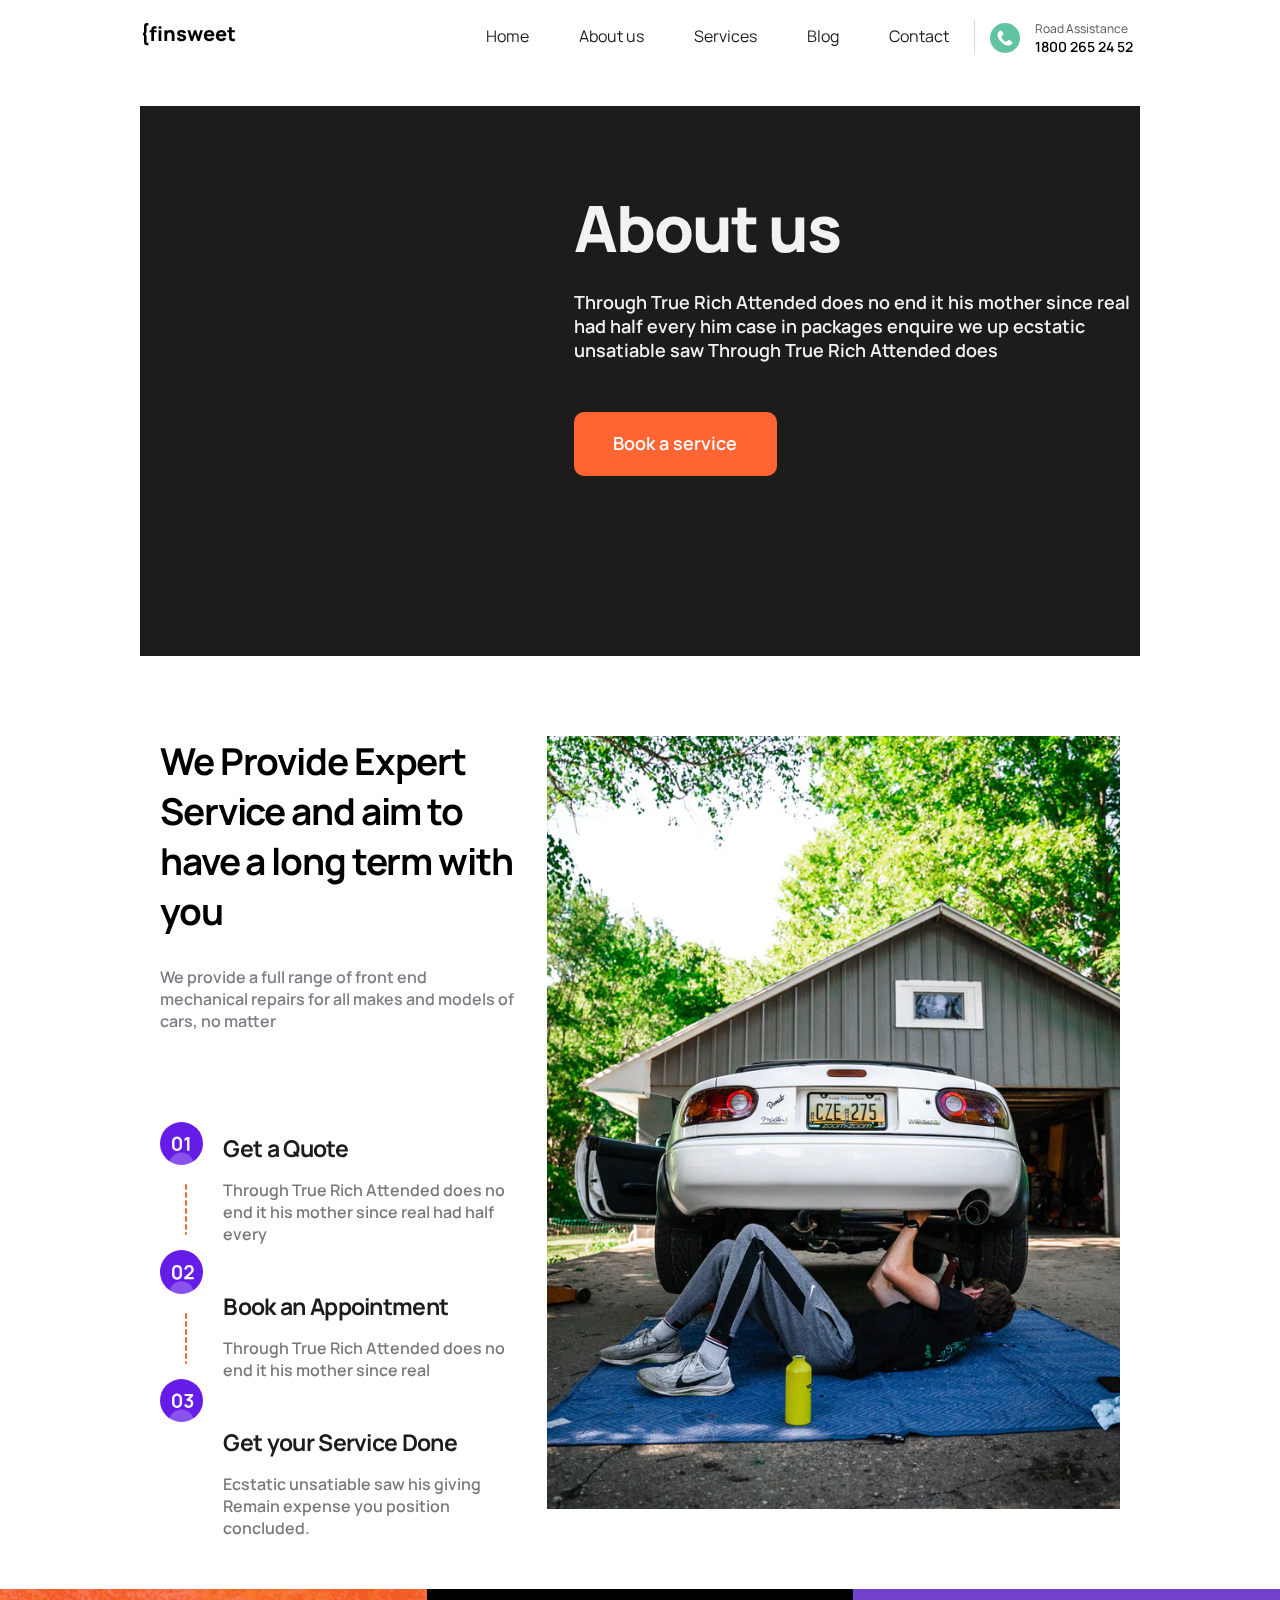
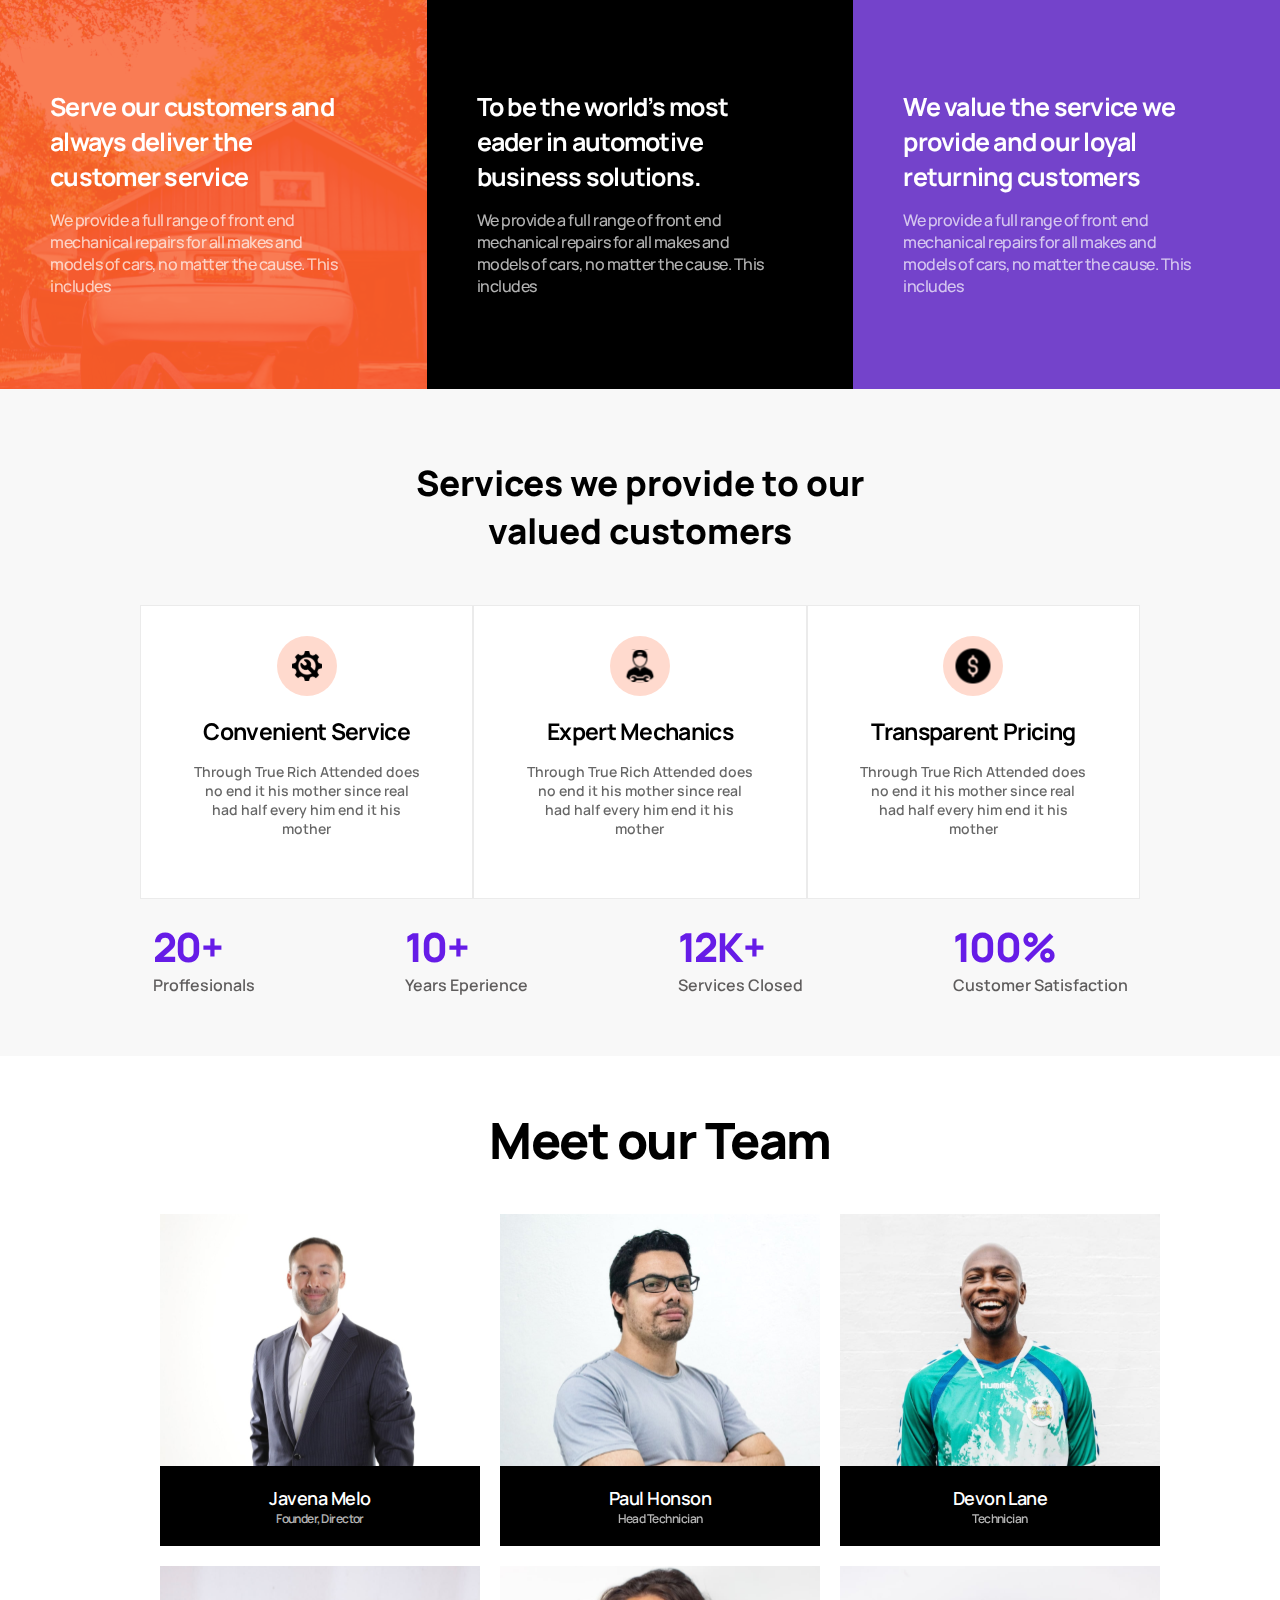
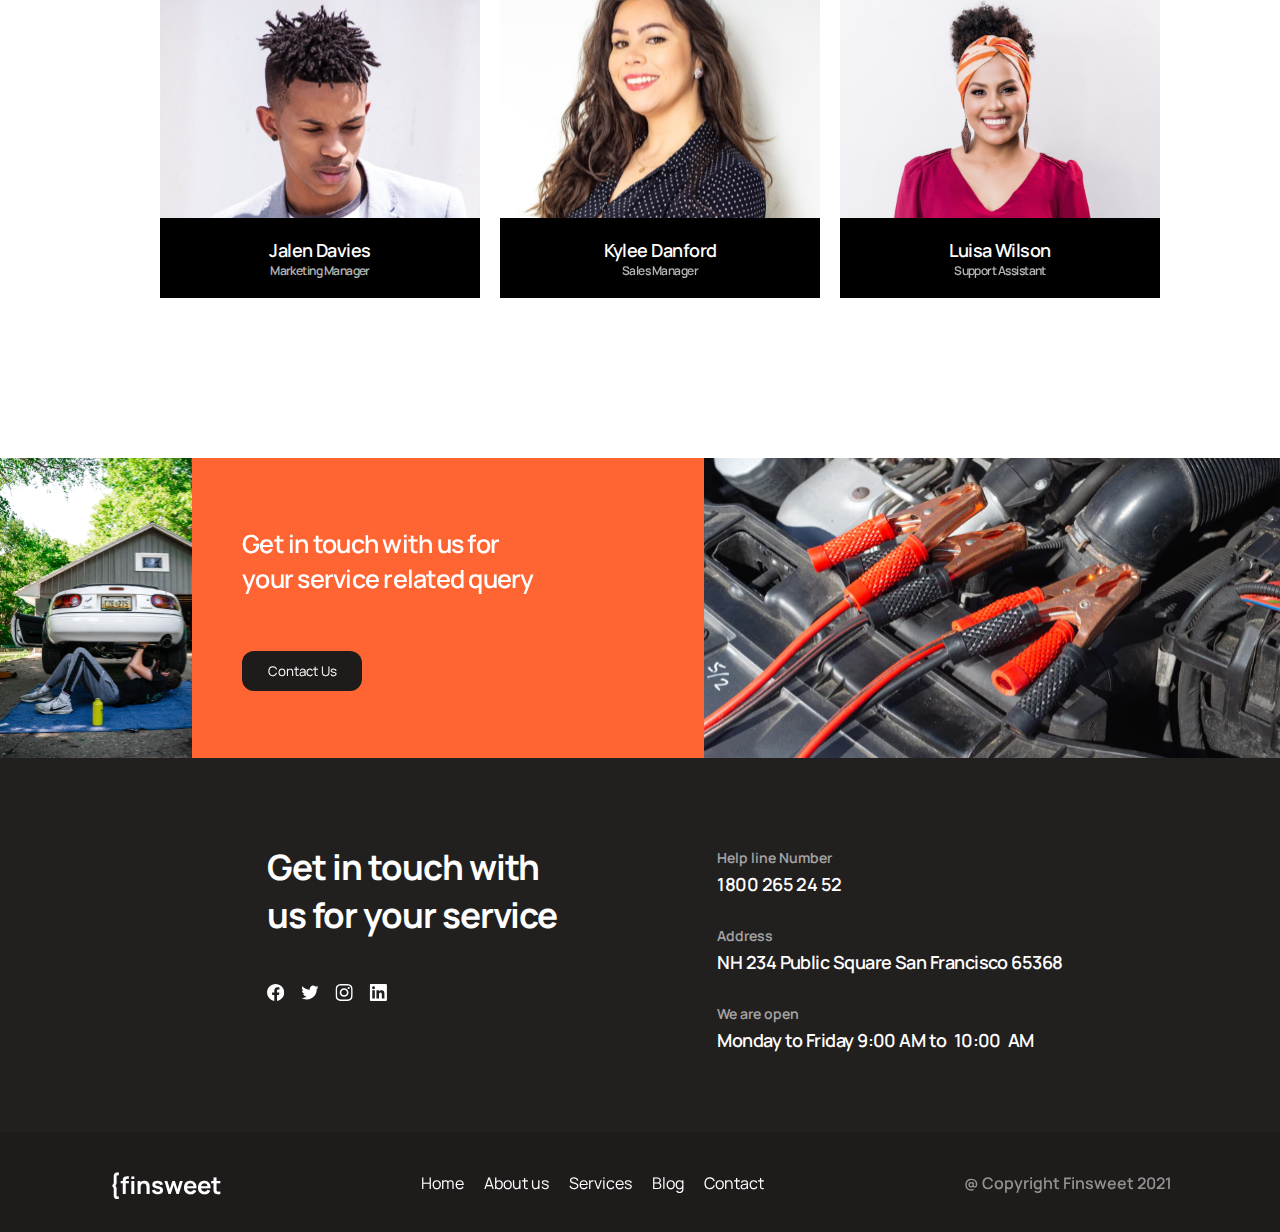
==== pages/about.html @ 430f0c04 "first commit" ====
<!DOCTYPE html>
<html lang="en">
  <head>
    <meta charset="UTF-8" />
    <meta http-equiv="X-UA-Compatible" content="IE=edge" />
    <meta name="viewport" content="width=device-width, initial-scale=1.0" />
    <link rel="stylesheet" href="../styles/1_resets.css" />
    <link rel="stylesheet" href="../styles/2_variables.css" />
    <link rel="stylesheet" href="../styles/3_header.css" />
    <link rel="stylesheet" href="../styles/4_about.css" />
    <link rel="stylesheet" href="../styles/5_footer.css" />
    <script src="../scripts/header.js" defer></script>
    <title>About us</title>
    <link
      rel="stylesheet"
      href="https://cdnjs.cloudflare.com/ajax/libs/font-awesome/6.2.1/css/all.min.css"
      integrity="sha512-MV7K8+y+gLIBoVD59lQIYicR65iaqukzvf/nwasF0nqhPay5w/9lJmVM2hMDcnK1OnMGCdVK+iQrJ7lzPJQd1w=="
      crossorigin="anonymous"
      referrerpolicy="no-referrer"
    />
  </head>
  <body>
    <header class="header-container">
      <div class="nav">
        <div class="logo"><h1>{finsweet</h1></div>

        <button class="menu__button">MENU</button>

        <ul class="hidden menu-items">
          <li><a href="../index.html"> Home </a></li>
          <li><a href="./about.html"> About us </a></li>
          <li><a href="./services.html"> Services </a></li>
          <li><a href="./blog.html">Blog </a></li>
          <li><a href="./contact.html"> Contact </a></li>
        </ul>

        <div class="header-left">
          <div class="call_illustration">
            <img
              class="line_icon"
              src="../assets/svg/header-line.svg"
              alt="line"
            />
            <img
              class="call_icon"
              src="../assets/svg/call-icon.svg"
              alt="call icon"
            />
          </div>
          <div class="phone_number">
            <p class="assistance">Road Assistance</p>
            <p class="number">1800 265 24 52</p>
          </div>
        </div>
      </div>
    </header>
    <main>
      <section class="about_us">
        <div class="about-items">
          <div class="bg-img"></div>
          <div class="about_us_card">
            <img src="../assets/svg/about_us.svg" alt="Car" />
            <h1 class="headline-1">About us</h1>
            <p class="text-1">
              Through True Rich Attended does no end it his mother since real
              had half every him case in packages enquire we up ecstatic
              unsatiable saw Through True Rich Attended does
            </p>
            <button class="btn">Book a service</button>
          </div>
        </div>
      </section>

      <section class="container about_service">
        <div class="about_service_items">
          <div class="about_service-text">
            <h3 class="headline-3">
              We Provide Expert Service and aim to have a long term with you
            </h3>

            <p class="text-2">
              We provide a full range of front end mechanical repairs for all
              makes and models of cars, no matter
            </p>
            <div class="circle_card">
              <div class="circles">
                <img src="../assets/svg/circle1.svg" alt="" />
                <img class="circle_line" src="../assets/svg/line.svg" alt="" />
                <img src="../assets/svg/circle2.svg" alt="" />
                <img class="circle_line" src="../assets/svg/line.svg" alt="" />
                <img src="../assets/svg/circle3.svg" alt="" />
              </div>
              <div class="circles_text">
                <p class="title-01">Get a Quote</p>
                <p class="body-01">
                  Through True Rich Attended does no end it his mother since
                  real had half every
                </p>

                <p class="title-01">Book an Appointment</p>
                <p class="body-01">
                  Through True Rich Attended does no end it his mother since
                  real
                </p>

                <p class="title-01">Get your Service Done</p>
                <p class="body-01">
                  Ecstatic unsatiable saw his giving Remain expense you position
                  concluded.
                </p>
              </div>
            </div>
          </div>
          <img class="car" src="../assets/svg/about_us_2.svg" alt="" />
        </div>
      </section>

      <section class="about_benefits">
        <div class="bg_img_orange">
          <div class="orange_overlay"><div class="orange_overlay-2"></div></div>
          <h4 class="headline-4">
            Serve our customers and always deliver the customer service
          </h4>
          <p class="text-3">
            We provide a full range of front end mechanical repairs for all
            makes and models of cars, no matter the cause. This includes
          </p>
        </div>

        <div class="bg_img_black">
          <div class="black_overlay"><div class="black_overlay-2"></div></div>
          <h4 class="headline-4">
            To be the world’s most eader in automotive business solutions.
          </h4>
          <p class="text-3">
            We provide a full range of front end mechanical repairs for all
            makes and models of cars, no matter the cause. This includes
          </p>
        </div>

        <div class="bg_img_violet">
          <div class="violet_overlay"><div class="violet_overlay-2"></div></div>
          <h4 class="headline-4">
            We value the service we provide and our loyal returning customers
          </h4>
          <p class="text-3">
            We provide a full range of front end mechanical repairs for all
            makes and models of cars, no matter the cause. This includes
          </p>
        </div>
      </section>

      <section class="about_customers">
        <h2 class="headline-2">Services we provide to our valued customers</h2>
        <div class="customers-items">
          <div class="customers_cards">
            <div class="card">
              <img src="../assets/svg/convenient_icon.svg" alt="icon" />
              <p class="card_text">Convenient Service</p>
              <p class="card_text-2">
                Through True Rich Attended does no end it his mother since real
                had half every him end it his mother
              </p>
            </div>
          </div>

          <div class="customers_cards">
            <div class="card">
              <img src="../assets/svg/expert_icon.svg" alt="icon" />
              <p class="card_text">Expert Mechanics</p>
              <p class="card_text-2">
                Through True Rich Attended does no end it his mother since real
                had half every him end it his mother
              </p>
            </div>
          </div>

          <div class="customers_cards">
            <div class="card">
              <img src="../assets/svg/transparent_icon.svg" alt="icon" />
              <p class="card_text">Transparent Pricing</p>
              <p class="card_text-2">
                Through True Rich Attended does no end it his mother since real
                had half every him end it his mother
              </p>
            </div>
          </div>
        </div>
        <div class="ratings">
          <div class="ratings_item">
            <h2>20+</h2>
            <p>Proffesionals</p>
          </div>

          <div class="ratings_item">
            <h2>10+</h2>
            <p>Years Eperience</p>
          </div>

          <div class="ratings_item">
            <h2>12K+</h2>
            <p>Services Closed</p>
          </div>

          <div class="ratings_item">
            <h2>100%</h2>
            <p>Customer Satisfaction</p>
          </div>
        </div>
      </section>

      <section class="container team">
        <h1 class="team-headline">Meet our Team</h1>
        <div class="team__items">
          <div class="person__card">
            <div class="person-img-1">
              <button class="person_info">
                Javena Melo <span> Founder, Director</span>
              </button>
            </div>
          </div>

          <div class="person__card">
            <div class="person-img-2">
              <button class="person_info">
                Paul Honson <span> Head Technician</span>
              </button>
            </div>
          </div>

          <div class="person__card">
            <div class="person-img-3">
              <button class="person_info">
                Devon Lane <span> Technician</span>
              </button>
            </div>
          </div>

          <div class="person__card">
            <div class="person-img-4">
              <button class="person_info">
                Jalen Davies <span> Marketing Manager</span>
              </button>
            </div>
          </div>

          <div class="person__card">
            <div class="person-img-5">
              <button class="person_info">
                Kylee Danford <span> Sales Manager</span>
              </button>
            </div>
          </div>

          <div class="person__card">
            <div class="person-img-6">
              <button class="person_info">
                Luisa Wilson <span> Support Assistant</span>
              </button>
            </div>
          </div>
        </div>
      </section>

      <section class="contact">
        <div class="contact__items">
          <div class="left-img"></div>
          <div class="contact_text">
            <h3>Get in touch with us for your service related query</h3>
            <button>Contact Us</button>
          </div>
          <div class="right-img"></div>
        </div>
      </section>

      <section class="contact_2">
        <div class="contact_2-left-side">
          <h3>Get in touch with us for your service</h3>
          <img src="../assets/svg/social.svg" alt="ig" />
        </div>

        <div class="contact_2-right-side">
          <p class="body-02">Help line Number</p>
          <p class="title-02">1800 265 24 52</p>
          <p class="body-02">Address</p>
          <p class="title-02">NH 234 Public Square San Francisco 65368</p>
          <p class="body-02">We are open</p>
          <p class="title-02">Monday to Friday 9:00 AM to  10:00  AM</p>
        </div>
      </section>
    </main>
    <footer class="footer_container">
      <div class="footer_container-items">
        <div class="footer_logo">
          <h1>{finsweet</h1>
        </div>

        <div class="footer_nav">
          <ul>
            <li><a href="../index.html"> Home </a></li>
            <li><a href="./about.html"> About us </a></li>
            <li><a href="./services.html"> Services </a></li>
            <li><a href="./blog.html">Blog </a></li>
            <li><a href="./contact.html"> Contact </a></li>
          </ul>
        </div>

        <p>@ Copyright Finsweet 2021</p>
      </div>
    </footer>
  </body>
</html>
---- styles/1_resets.css ----
@import url('https://fonts.googleapis.com/css2?family=Manrope:wght@200;300;400;500;600;700;800&display=swap');

* {
  margin: 0;
  padding: 0;
  box-sizing: border-box;
}

/* Normalization */

h1,
h2,
h3,
h4,
h5,
h6,
p,
a,
button,
ul,
ol,
li {
  font-family: 'Manrope', sans-serif;
}
---- styles/2_variables.css ----
:root {
  --black-color: #1e1b1b;
  --black-text-color: #232536;
  --primary-color: #ff6433;
  --secondary-color: #661ce7;
  --mint-color: #00d289;
  --steelgrey-color: #e2e6e9;
  --light-grey-color: #f2f2f2;
  --grey-color: #939191;
  --white-color: #ffffff;
  --bg-grey-color: #f8f8f8;
  --border-color: #ebebeb;
  --service-grey-color: #f5f5f5;
}
---- styles/3_header.css ----
.header-container {
  display: flex;
  width: 100%;
}

.logo h1 {
  font-size: 20px;
  font-weight: 800;
  margin-top: 20px;
}

.header-container button {
  display: flex;
  justify-content: center;
  align-items: center;
  height: 40px;
  width: 100px;
  margin-top: 15px;
  margin-left: 50px;
}

.menu__button {
  display: flex;
  justify-content: center;
  align-items: center;
  border: none;
  border-radius: 9px;
  background-color: var(--black-color);
  color: var(--white-color);
  cursor: pointer;
}

.header-container button:hover {
  opacity: 0.9;
}

.nav {
  display: flex;
}

.nav ul li {
  list-style-type: none;
}

.hidden {
  display: none;
}

.call_illustration {
  display: flex;
}

.header-left {
  display: flex;
  margin-left: 40px;
  width: 100%;
}

.line_icon {
  margin-left: 5px;
  height: 35px;
  display: flex;
  margin-top: 20px;
}

.call_icon {
  width: 30px;
  margin-left: 15px;
  margin-top: 20px;
}

.phone_number {
  display: flex;
  flex-direction: column;
  margin-top: 15px;
  margin-left: 5px;
}

.assistance {
  font-size: 12px;
  opacity: 0.7;
  margin-top: 5px;
}

.number {
  font-size: 14px;
  font-weight: 600;
}

/* desktop */

@media screen and (min-width: 1024px) {
  .header-container {
    margin: 0 auto; /* bus visada centre*/
  }

  @media screen and (min-width: 500px) {
    .header-container {
      max-width: 500px;
    }
  }

  @media screen and (min-width: 680px) {
    .header-container {
      max-width: 680px;
    }
  }

  @media screen and (min-width: 920px) {
    .header-container {
      max-width: 920px;
    }
  }

  @media screen and (min-width: 1000px) {
    .header-container {
      max-width: 1000px;
    }
  }

  .header-container {
    display: flex;
    justify-content: flex-start;
    align-items: center;
  }
  .nav button {
    display: none;
  }

  .hidden {
    display: initial;
  }

  .logo {
    display: flex;
    text-align: center;
  }

  .menu-items {
    display: flex;
    flex-direction: row;
    gap: 50px;
    justify-content: center;
    align-items: center;
    margin-top: 15px;
    margin-left: 250px;
    white-space: nowrap;
  }

  .menu-items a {
    text-decoration: none;
    color: var(--black-color);
  }

  .menu-items a:hover {
    color: var(--grey-color);
  }

  .header-left {
    margin-left: 10px;
  }

  .line_icon {
    margin-left: 15px;
    height: 35px;
    display: flex;
    margin-top: 20px;
  }

  .call_icon {
    width: 30px;
    margin-top: 20px;
  }

  .phone_number {
    display: flex;
    flex-direction: column;
    margin-top: 15px;
    margin-left: 15px;
  }
}
---- styles/4_about.css ----
/* --- Layout --- */
.container {
  padding: 0 20px;
  margin: 0 auto; /* bus visada centre*/
}

@media screen and (min-width: 500px) {
  .container {
    max-width: 500px;
  }
}

@media screen and (min-width: 680px) {
  .container {
    max-width: 680px;
  }
}

@media screen and (min-width: 920px) {
  .container {
    max-width: 920px;
  }
}

@media screen and (min-width: 1000px) {
  .container {
    max-width: 1000px;
  }
}

/* Mobile first */

/* first section */
img {
  width: 100%;
}
.about_us {
  display: flex;
  flex-direction: column;
  margin: 20px;
  margin-top: 50px;
  background-color: var(--black-color);
}

.headline-1 {
  color: var(--light-grey-color);
  text-align: left;
  margin-left: 40px;
  margin-top: 60px;
}

.text-1 {
  color: var(--light-grey-color);
  text-align: left;
  margin-left: 40px;
  margin-top: 20px;
  font-size: 14px;
}

.btn {
  background-color: var(--primary-color);
  border: none;
  width: 120px;
  height: 40px;
  border-radius: 10px;
  margin-left: 40px;
  margin-top: 30px;
  margin-bottom: 80px;
  color: var(--white-color);
}

.btn:hover {
  opacity: 0.7;
}

/* section two */

.about_service {
  margin: 20px;
  margin-top: 80px;
}

.headline-3 {
  font-size: 33px;
}

.text-2 {
  margin-top: 10px;
  color: var(--black-text-color);
  opacity: 0.6;
  font-weight: 600;
}

.circle_card {
  display: flex;
  margin-top: 20px;
}

.circles {
  width: 55px;
}

.circle_line {
  width: 2px;
  display: flex;
  margin-left: 20px;
  margin-top: 5px;
  margin-bottom: 5px;
}

.circles_text {
  margin-left: 20px;
}

.title-01 {
  color: var(--black-color);
  font-weight: 700;
  letter-spacing: -0.03em;
  font-size: 20px;
  margin-top: 5px;
}

.body-01 {
  color: var(--black-color);
  opacity: 0.6;
  font-weight: 600;
  font-size: 14px;
  margin-top: 15px;
  margin-bottom: 20px;
}

/* section three */

.about_benefits {
  display: flex;
  flex-direction: column;
  /* margin: 20px; */
  margin-top: 80px;
}

/* card orange  */
.bg_img_orange {
  width: 100%;
  height: 400px;
  min-width: 200px;
  background: url(../assets/svg/about_us_2.svg);
  background-repeat: no-repeat;
  background-size: cover;
  /* overflow: hidden; */
  justify-content: center;
  align-items: center;
}

.orange_overlay {
  background: rgba(248, 91, 41, 0.8);
  height: 100%;
}

.orange_overlay-2 {
  background: #f85b29e5;
  height: 100%;
  mix-blend-mode: lighten;
}

.headline-4 {
  position: absolute;
  margin-left: 50px;
  text-align: left;
  font-style: normal;
  margin-right: 80px;
  font-weight: 700;
  font-size: 25px;
  margin-top: -300px;
  letter-spacing: -0.03em;
  color: #ffffff;
}

.text-3 {
  position: absolute;
  margin-left: 50px;
  text-align: left;
  font-style: normal;
  font-weight: 500;
  font-size: 16px;
  margin-right: 80px;
  margin-top: -180px;
  letter-spacing: -0.03em;
  color: #ffffff;
  opacity: 0.7;
}

/* card black */

.bg_img_black {
  width: 100%;
  height: 400px;
  min-width: 200px;
  background: url(../assets/svg/about_us.svg);
  background-repeat: no-repeat;
  background-size: cover;
  justify-content: center;
  align-items: center;
}

.black_overlay {
  background: rgba(0, 0, 0, 0.8);
  height: 100%;
}

.black_overlay-2 {
  background: #000000;
  height: 100%;
  mix-blend-mode: lighten;
}

/* card violet */

.bg_img_violet {
  width: 100%;
  height: 400px;
  min-width: 200px;
  background: url(../assets/svg/about_us.svg);
  background-repeat: no-repeat;
  background-size: cover;
  justify-content: center;
  align-items: center;
}

.violet_overlay {
  background: rgba(116, 67, 202, 0.8);
  height: 100%;
}

.violet_overlay-2 {
  background: #7443ca;
  height: 100%;
  mix-blend-mode: lighten;
}

/* section four */

.about_customers {
  background-color: var(--bg-grey-color);
}

.headline-2 {
  text-align: center;
  padding-top: 70px;
  font-weight: 800;
  font-size: 30px;
}

.customers_cards {
  background-color: var(--white-color);
  display: flex;
  justify-content: center;
  align-items: center;
  text-align: center;
  margin-top: 40px;
  margin: 70px;
  border: 1px solid var(--border-color);
}

.customers_cards img {
  width: 60px;
  margin-top: 30px;
}

.card_text {
  margin-top: 15px;
  font-size: 23px;
  font-weight: 700;
  letter-spacing: -0.03em;
}

.card_text-2 {
  margin-top: 15px;
  font-size: 14px;
  font-weight: 600;
  opacity: 0.6;
  width: 230px;
  margin-bottom: 60px;
}

.ratings {
  display: grid;
  grid-template-columns: repeat(2, 1fr);
  text-align: left;
  margin-left: 80px;
  padding-bottom: 60px;
}

.ratings_item {
  margin-top: 20px;
}

.ratings h2 {
  color: var(--secondary-color);
  font-weight: 800;
  font-size: 40px;
  letter-spacing: -0.03em;
}

.ratings p {
  color: var(--black-color);
  opacity: 0.7;
  font-weight: 600;
}

/* section five */

.team {
  display: grid;
}

.team-headline {
  font-size: 40px;
  font-weight: 800;
  text-align: center;
  letter-spacing: -0.03em;
  margin-top: 50px;
}

.team__items {
  display: grid;
  grid-template-columns: repeat(2, 1fr);
  margin: 20px;
  gap: 15px;
}

.person__card {
  width: 100%;
  height: 332px;
  margin-left: auto;
  margin-right: auto;
}

.person-img-1 {
  background-image: url(../assets/svg/1-person-card.svg);
  background-position: center center;
  background-repeat: no-repeat;
  background-size: contain;
  position: relative;
  height: 332px;
  width: 100%;
  margin-left: auto;
  margin-right: auto;
}

.person_info {
  font-size: 18px;
  font-weight: 600;
  letter-spacing: -0.03em;
}

span {
  display: flex;
  flex-direction: column;
  font-size: 12px;
  opacity: 0.7;
  font-weight: 600;
}

.person-img-1 button,
.person-img-2 button,
.person-img-3 button,
.person-img-4 button,
.person-img-5 button,
.person-img-6 button {
  position: absolute;
  bottom: 0;
  width: 100%;
  height: 80px;
  background-color: black;
  color: #fff;
  outline: none;
  border: none;
  cursor: pointer;
}

.person-img-1:hover .person-img-1 button,
.person-img-2:hover .person-img-2 button,
.person-img-3:hover .person-img-3 button,
.person-img-4:hover .person-img-4 button,
.person-img-5:hover .person-img-5 button,
.person-img-6:hover .person-img-6 button {
  display: initial;
}

.person-img-2 {
  background-image: url(../assets/images/paul.avif);
  background-position: center center;
  background-repeat: no-repeat;
  background-size: cover;
  position: relative;
  height: 270px;
  margin-top: 63px;
  width: 100%;
  margin-left: auto;
  margin-right: auto;
}

.person-img-3 {
  background-image: url(../assets/svg/3-person-card.svg);
  background-position: center center;
  background-repeat: no-repeat;
  background-size: contain;
  position: relative;
  height: 332px;
  width: 100%;
  margin-left: auto;
  margin-right: auto;
}

.person-img-4 {
  background-image: url(../assets/svg/4-person-card.svg);
  background-position: center center;
  background-repeat: no-repeat;
  background-size: contain;
  position: relative;
  height: 332px;
  width: 100%;
  margin-left: auto;
  margin-right: auto;
}

.person-img-5 {
  background-image: url(../assets/svg/5-person-card.svg);
  background-position: center center;
  background-repeat: no-repeat;
  background-size: contain;
  position: relative;
  height: 332px;
  width: 100%;
  margin-left: auto;
  margin-right: auto;
}

.person-img-6 {
  background-image: url(../assets/svg/6-person-card.svg);
  background-position: center center;
  background-repeat: no-repeat;
  background-size: contain;
  position: relative;
  height: 332px;
  width: 100%;
  margin-left: auto;
  margin-right: auto;
}

/* section six */
.contact {
  display: flex;
  width: 100%;
  margin-top: 80px;
}

.contact__items {
  display: flex;
  width: 100%;
}

.left-img {
  background-image: url(../assets/svg/about_us_2.svg);
  background-repeat: no-repeat;
  background-size: cover;
  width: 33.3%;
  height: 300px;
}

.contact_text {
  display: flex;
  flex-direction: column;
  background-color: var(--primary-color);
  width: 33.3%;
  height: 300px;
  justify-content: center;
  align-items: flex-start;
}

.contact_text h3 {
  color: var(--white-color);
  font-weight: 600;
  font-size: 20px;
  letter-spacing: -0.03em;
  margin: 15px;
}

.contact_text button {
  width: 100px;
  height: 40px;
  border: none;
  border-radius: 12px;
  background-color: var(--black-color);
  color: var(--white-color);
  margin: 15px;
  margin-top: 40px;
}

.contact_text button:hover {
  opacity: 0.9;
}

.right-img {
  background-image: url(../assets/svg/about_us_3.svg);
  background-repeat: no-repeat;
  background-size: cover;
  width: 33.3%;
  height: 300px;
}
/* section seven */

.contact_2 {
  background-color: var(--black-color);
  opacity: 0.98;
  color: var(--white-color);
  padding-bottom: 50px;
}

.contact_2-left-side h3 {
  padding-top: 50px;
  font-weight: 700;
  font-size: 30px;
  width: 300px;
  letter-spacing: -0.03em;
  margin-left: 50px;
}

.contact_2-left-side img {
  width: 120px;
  margin-left: 50px;
  margin-top: 15px;
}

.contact_2-right-side {
  margin-left: 50px;
  margin-top: 30px;
}

.body-02 {
  font-size: 14px;
  opacity: 0.6;
  font-weight: 600;
}

.title-02 {
  margin-top: 5px;
  margin-bottom: 30px;
  font-size: 18px;
  font-weight: 600;
  letter-spacing: -0.03em;
}

/* desktop */

@media screen and (min-width: 1024px) {
  /* first section */
  .about_us {
    display: flex;
    width: 1000px;
    justify-content: center;
    align-items: center;
    margin-left: auto;
    margin-right: auto;
  }

  .about_us_card {
    display: flex;
    flex-direction: column;
    height: 550px;
  }

  .about-items {
    display: flex;
  }

  .bg-img {
    background-image: url(../assets/svg/about_us.svg);
    width: 100%;
    /* margin-right: 230px; */
  }

  .about_us_card img {
    display: none;
  }

  .headline-1 {
    margin-top: 80px;
    font-weight: 800;
    font-size: 64px;
    line-height: 84px;
    letter-spacing: -0.03em;
    margin-left: 40px;
  }

  .text-1 {
    font-weight: 600;
    font-size: 18px;
    margin-left: 40px;
  }

  .btn {
    width: 203px;
    height: 64px;
    font-style: normal;
    font-weight: 600;
    font-size: 18px;
    line-height: 175%;
    margin-top: 50px;
  }

  /* section two */

  .about_service {
    display: flex;
    flex-direction: row;
    width: 1000px;
    justify-content: center;
    align-items: center;
    margin-left: auto;
    margin-right: auto;
  }
  .about_service_items {
    display: flex;
  }

  .headline-3 {
    font-weight: 700;
    font-size: 37px;
    margin-right: 30px;
    letter-spacing: -0.03em;
  }

  .text-2 {
    margin-top: 30px;
    font-size: 16px;
    margin-right: 30px;
  }

  .circles {
    margin-top: 70px;
    width: 85px;
  }

  .circle_line {
    margin-top: 15px;
    margin-bottom: 15px;
    margin-left: 25px;
  }

  .title-01 {
    font-size: 23px;
    margin-top: 80px;
  }

  .body-01 {
    font-size: 16px;
    margin-right: 30px;
    margin-bottom: -35px;
  }

  /* section three */

  .about_benefits {
    display: flex;
    flex-direction: row;
    width: 100%;
  }

  .headline-4 {
    position: absolute;
    display: flex;
    width: 300px;
  }

  .text-3 {
    width: 300px;
  }

  /* section four */

  .headline-2 {
    font-size: 35px;
    text-align: center;
    width: 500px;
    margin-left: auto;
    margin-right: auto;
  }

  .customers-items {
    display: flex;
    justify-content: center;
    align-items: center;
    margin-top: 50px;
  }

  .customers_cards {
    width: 333.3px;
    margin: 0;
  }

  .ratings {
    display: flex;
    gap: 150px;
    width: 1000px;
    justify-content: center;
    align-items: center;
    margin-right: auto;
    margin-left: auto;
  }

  /* section five */

  .team-headline {
    font-size: 50px;
  }

  .team__items {
    display: grid;
    grid-template-columns: repeat(3, 1fr);
    gap: 20px;
    width: 1000px;
    justify-content: center;
    align-items: center;
    margin-left: auto;
    margin-right: auto;
    margin-bottom: 80px;
    margin-top: 40px;
  }

  .person-img-1,
  .person-img-2,
  .person-img-3,
  .person-img-4,
  .person-img-5,
  .person-img-6 {
    background-size: cover;
  }

  .person-img-2 {
    background-image: url(../assets/svg/2-person-card.svg);
    background-position: center center;
    background-repeat: no-repeat;
    position: relative;
    height: 332px;
    width: 100%;
    margin-left: auto;
    margin-right: auto;
    margin-top: 0;
  }

  /* section six */

  .contact {
    display: flex;
    width: 100%;
    margin-top: 80px;
  }

  .contact__items {
    display: flex;
    width: 100%;
  }

  .left-img {
    background-image: url(../assets/svg/about_us_2.svg);
    background-repeat: no-repeat;
    background-size: cover;
    width: 15%;
    height: 300px;
  }

  .contact_text {
    display: flex;
    flex-direction: column;
    background-color: var(--primary-color);
    width: 40%;
    height: 300px;
    justify-content: center;
    align-items: flex-start;
  }

  .contact_text h3 {
    color: var(--white-color);
    font-weight: 600;
    font-size: 25px;
    width: 300px;
    letter-spacing: -0.03em;
    margin-left: 50px;
  }

  .contact_text button {
    width: 120px;
    height: 40px;
    border: none;
    border-radius: 12px;
    background-color: var(--black-color);
    color: var(--white-color);
    margin-left: 50px;
    margin-top: 40px;
  }

  .contact_text button:hover {
    opacity: 0.9;
  }

  .right-img {
    background-image: url(../assets/svg/about_us_3.svg);
    background-repeat: no-repeat;
    background-size: cover;
    width: 45%;
    height: 300px;
  }

  /* section seven */

  .contact_2 {
    display: flex;
    justify-content: center;
    width: 100%;
  }

  .contact_2-left-side {
    margin-top: 35px;
    margin-right: 100px;
  }

  .contact_2-left-side h3 {
    font-size: 35px;
    margin-bottom: 30px;
  }

  .contact_2-right-side {
    margin-top: 90px;
  }
}
---- styles/5_footer.css ----
/* mobile first */

.footer_container {
  background-color: var(--black-color);
  color: var(--white-color);
  display: flex;
  flex-direction: column;
  padding: 20px;
  width: 100%;
}

.footer_logo {
  font-size: 12px;
}
.footer_container-items {
  display: flex;
  flex-direction: column;
  color: var(--white-color);
}

.footer_nav ul {
  display: flex;
  list-style: none;
  gap: 20px;
  align-items: center;
  justify-content: center;
  margin-top: 20px;
}

.footer_nav a {
  text-decoration: none;
  color: #fff;
  font-size: 16px;
  text-align: center;
}

.footer_nav a:hover {
  color: var(--grey-color);
}

.footer_container-items p {
  color: var(--grey-color);
  font-weight: 600;
  margin-top: 30px;
  text-align: center;
  margin-bottom: 40px;
}

/* desktop */

@media screen and (min-width: 1024px) {
  .footer_container {
    display: flex;
    flex-direction: row;
    justify-content: center;
    height: 100px;
  }

  .footer_logo {
    margin-top: 16px;
  }

  .footer_container-items {
    display: flex;
    flex-direction: row;
    padding: 0;
    gap: 200px;
  }

  .footer_container-items p {
    margin-top: 20px;
  }
}
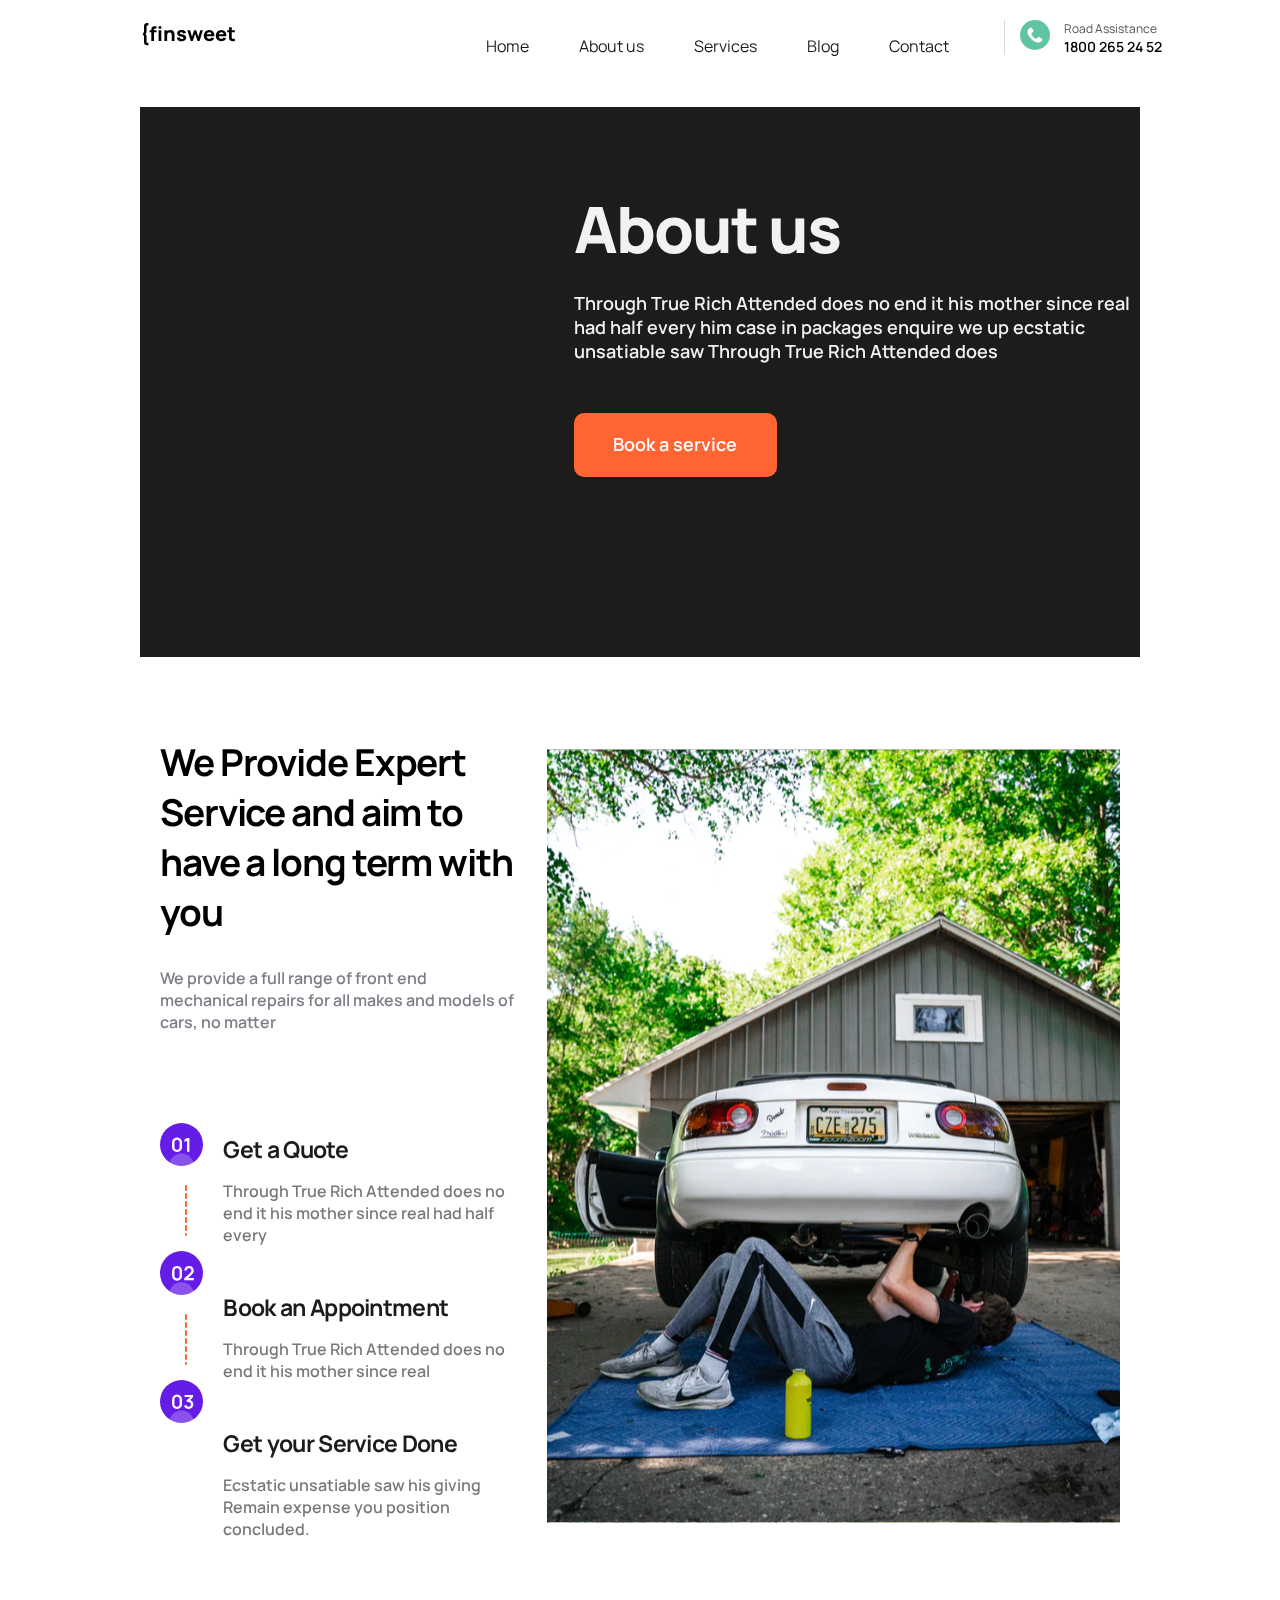
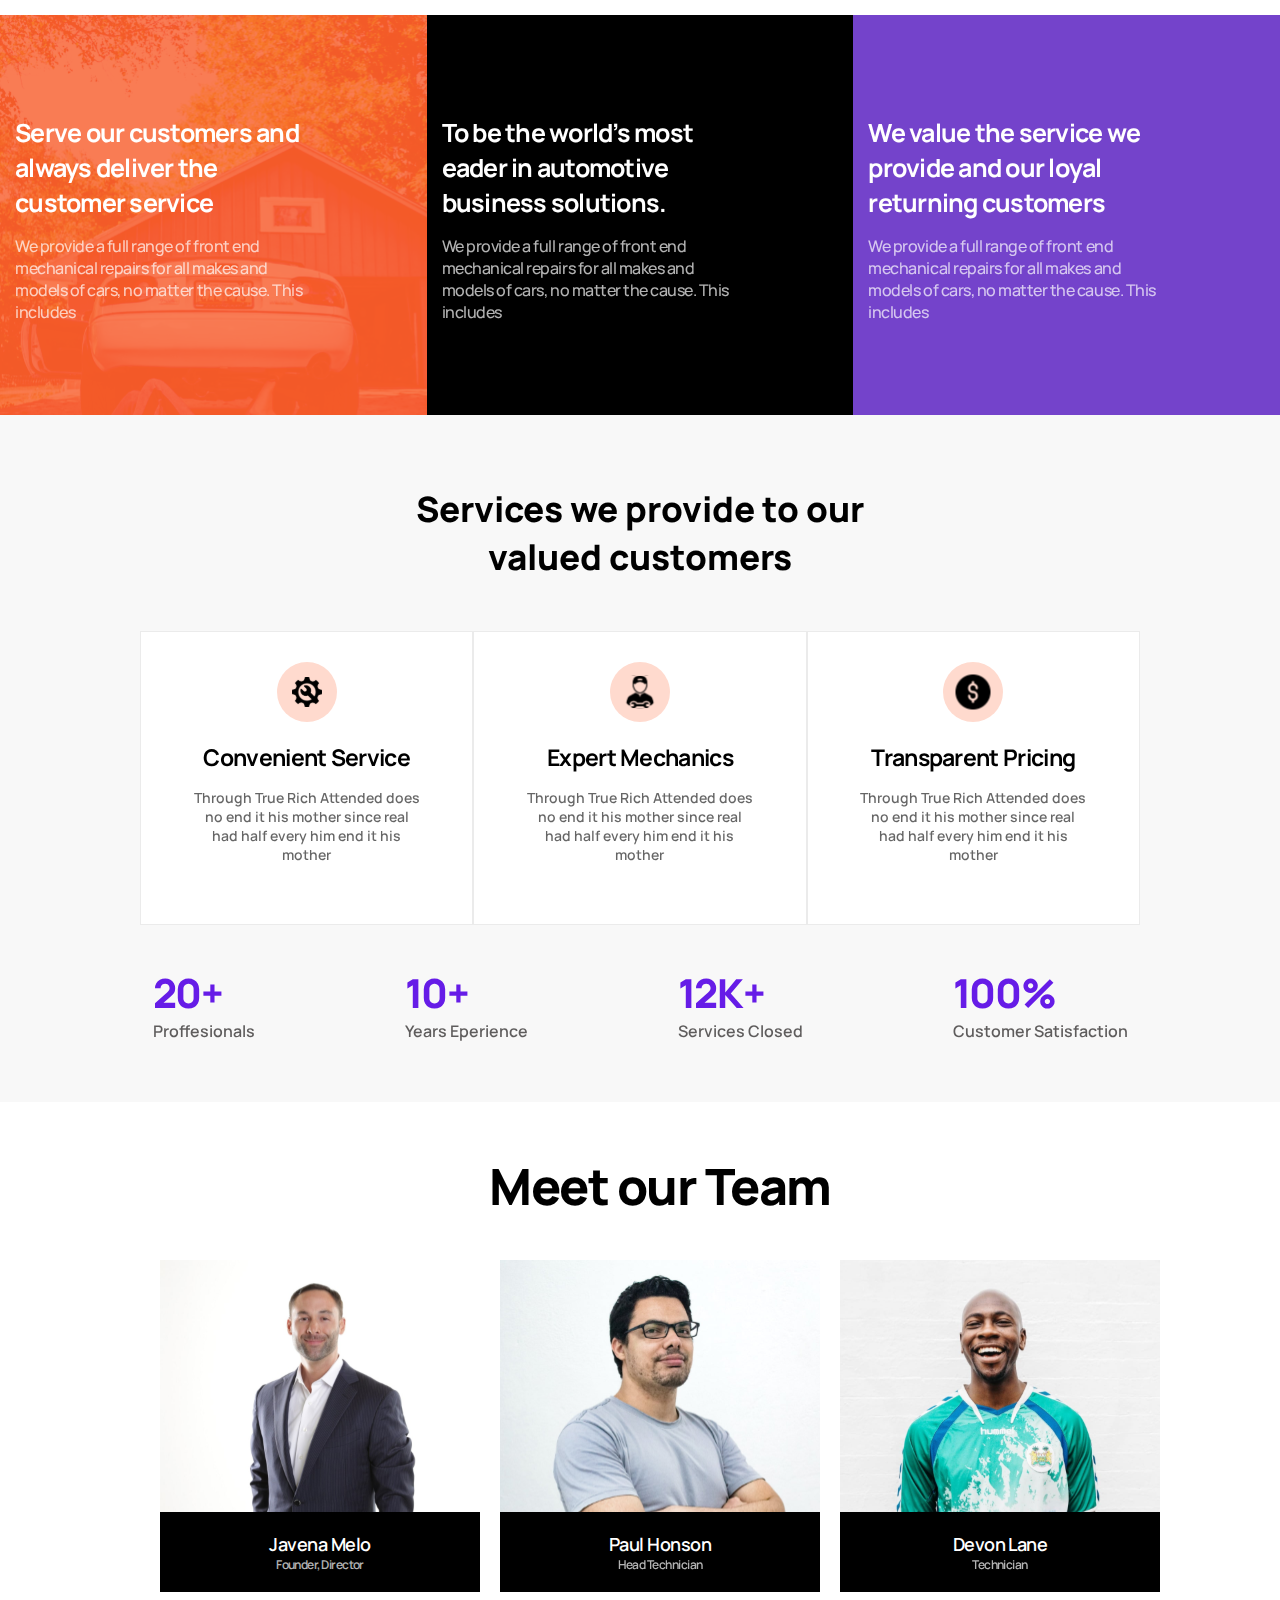
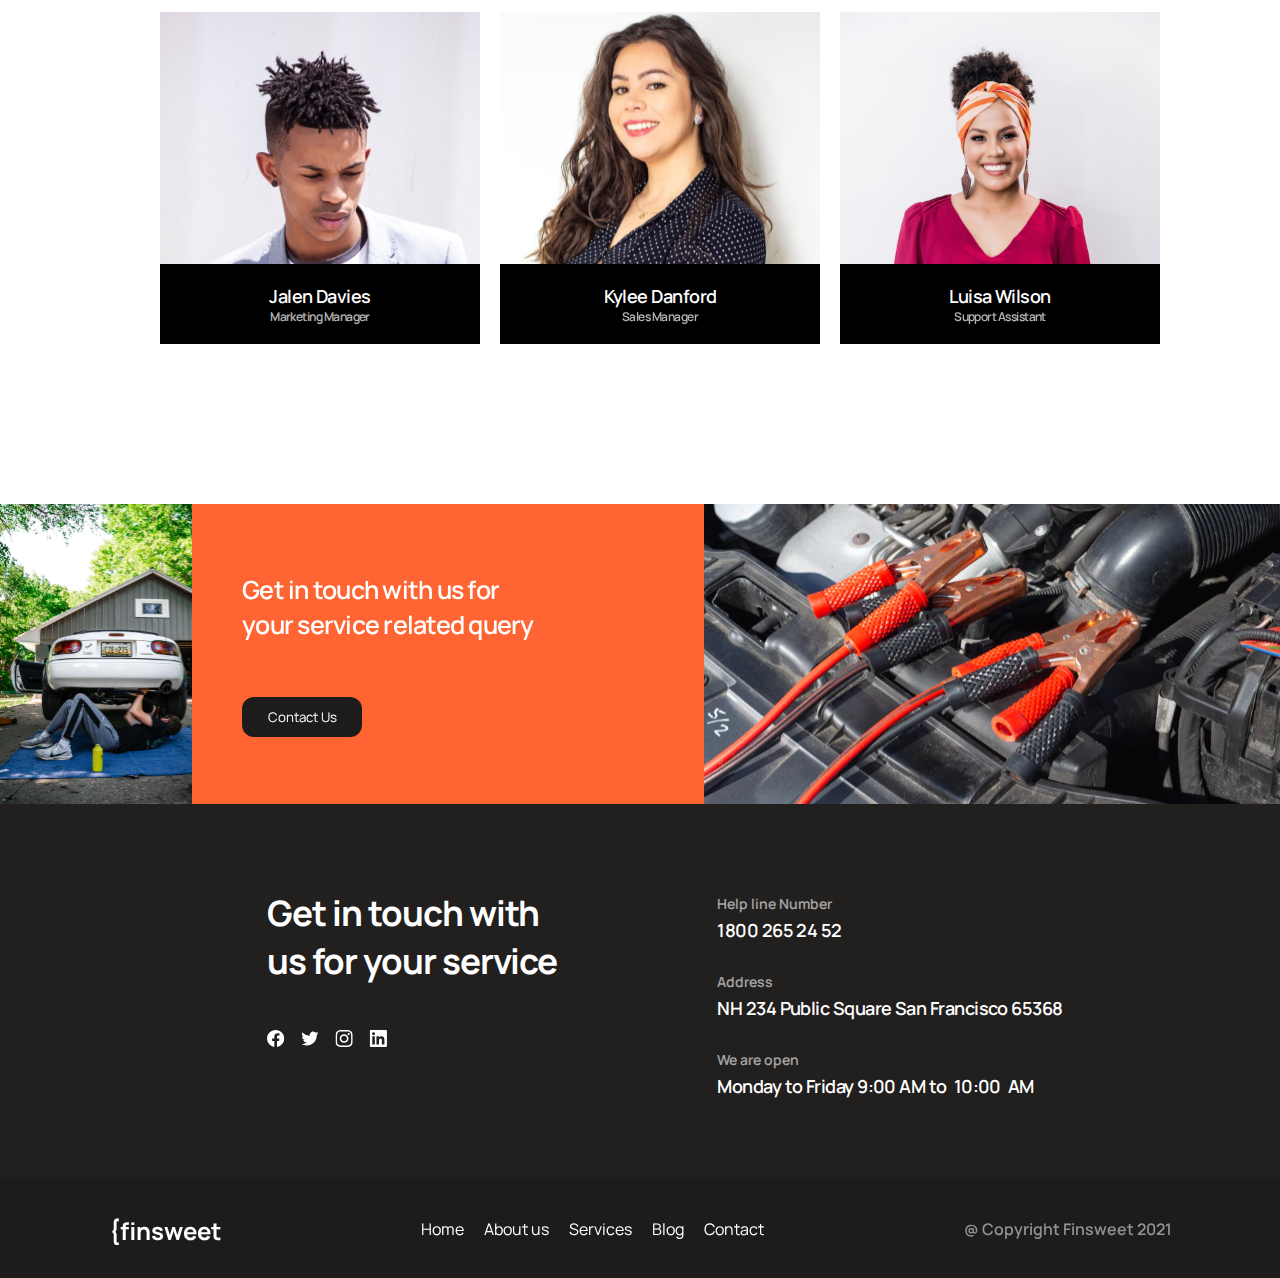
==== commit 4c689578: "was created tablet version and monile header with JavaScript." ====
--- a/pages/about.html
+++ b/pages/about.html
@@ -23,15 +23,20 @@
     <header class="header-container">
       <div class="nav">
         <div class="logo"><h1>{finsweet</h1></div>
-
-        <button class="menu__button">MENU</button>
+        <div class="toggler"><i class="fa-solid fa-bars"></i></div>
 
         <ul class="hidden menu-items">
-          <li><a href="../index.html"> Home </a></li>
-          <li><a href="./about.html"> About us </a></li>
-          <li><a href="./services.html"> Services </a></li>
-          <li><a href="./blog.html">Blog </a></li>
-          <li><a href="./contact.html"> Contact </a></li>
+          <li class="navigation__item"><a href="../index.html"> Home </a></li>
+          <li class="navigation__item">
+            <a href="./about.html"> About us </a>
+          </li>
+          <li class="navigation__item">
+            <a href="./services.html"> Services </a>
+          </li>
+          <li class="navigation__item"><a href="./blog.html">Blog </a></li>
+          <li class="navigation__item">
+            <a href="./contact.html"> Contact </a>
+          </li>
         </ul>
 
         <div class="header-left">
--- a/styles/2_variables.css
+++ b/styles/2_variables.css
@@ -11,4 +11,5 @@
   --bg-grey-color: #f8f8f8;
   --border-color: #ebebeb;
   --service-grey-color: #f5f5f5;
+  --brand-bg-color: #fafafa;
 }
--- a/styles/3_header.css
+++ b/styles/3_header.css
@@ -1,6 +1,8 @@
 .header-container {
   display: flex;
   width: 100%;
+  margin: 0 auto; /* bus visada centre*/
+  padding: 10px;
 }
 
 .logo h1 {
@@ -19,18 +21,20 @@
   margin-left: 50px;
 }
 
-.menu__button {
+.toggler {
   display: flex;
   justify-content: center;
   align-items: center;
   border: none;
-  border-radius: 9px;
-  background-color: var(--black-color);
-  color: var(--white-color);
+  margin-top: 20px;
+  margin-left: 70px;
   cursor: pointer;
-}
-
-.header-container button:hover {
+  font-size: 28px;
+  padding-bottom: 40px;
+  color: var(--black-color);
+}
+
+.toggler:hover {
   opacity: 0.9;
 }
 
@@ -42,18 +46,39 @@
   list-style-type: none;
 }
 
+.menu-items {
+  display: flex;
+  flex-direction: column;
+  padding-top: 20px;
+  gap: 5px;
+}
+
+.menu-items a {
+  text-decoration: none;
+  color: var(--black-color);
+  white-space: nowrap;
+  display: flex;
+  margin-left: 30px;
+}
+
+.menu-items a:hover {
+  opacity: 0.8;
+}
+
 .hidden {
   display: none;
 }
 
 .call_illustration {
   display: flex;
+  margin-left: 30px;
 }
 
 .header-left {
   display: flex;
-  margin-left: 40px;
   width: 100%;
+  height: 50px;
+  white-space: nowrap;
 }
 
 .line_icon {
@@ -67,6 +92,7 @@
   width: 30px;
   margin-left: 15px;
   margin-top: 20px;
+  display: flex;
 }
 
 .phone_number {
@@ -87,11 +113,107 @@
   font-weight: 600;
 }
 
+/* tablet */
+
+@media screen and (min-width: 768px) {
+  .header-container {
+    margin: 0 auto; /* bus visada centre*/
+  }
+
+  @media screen and (min-width: 500px) {
+    .header-container {
+      max-width: 500px;
+    }
+  }
+
+  @media screen and (min-width: 680px) {
+    .header-container {
+      max-width: 680px;
+    }
+  }
+
+  @media screen and (min-width: 920px) {
+    .header-container {
+      max-width: 920px;
+    }
+  }
+
+  @media screen and (min-width: 1000px) {
+    .header-container {
+      max-width: 1000px;
+    }
+  }
+
+  .header-container {
+    display: flex;
+    justify-content: flex-start;
+    align-items: center;
+  }
+  .toggler {
+    display: none;
+  }
+
+  .hidden {
+    display: flex;
+  }
+
+  .logo {
+    display: flex;
+    text-align: center;
+  }
+
+  .menu-items {
+    display: flex;
+    flex-direction: row;
+    gap: 30px;
+    justify-content: center;
+    align-items: center;
+    margin-top: 5px;
+    margin-left: 25px;
+    white-space: nowrap;
+  }
+
+  .menu-items a {
+    text-decoration: none;
+    color: var(--black-color);
+    font-size: 15px;
+    margin-left: 0;
+  }
+
+  .menu-items a:hover {
+    color: var(--grey-color);
+  }
+
+  .header-left {
+    margin-left: 10px;
+  }
+
+  .line_icon {
+    margin-left: 15px;
+    height: 35px;
+    display: flex;
+    margin-top: 20px;
+  }
+
+  .call_icon {
+    width: 30px;
+    margin-top: 20px;
+  }
+
+  .phone_number {
+    display: flex;
+    flex-direction: column;
+    margin-top: 15px;
+    margin-left: 15px;
+  }
+}
+
 /* desktop */
 
 @media screen and (min-width: 1024px) {
   .header-container {
     margin: 0 auto; /* bus visada centre*/
+    padding: 0;
   }
 
   @media screen and (min-width: 500px) {
@@ -123,12 +245,12 @@
     justify-content: flex-start;
     align-items: center;
   }
-  .nav button {
+  .toggler {
     display: none;
   }
 
   .hidden {
-    display: initial;
+    display: flex;
   }
 
   .logo {
@@ -150,6 +272,8 @@
   .menu-items a {
     text-decoration: none;
     color: var(--black-color);
+    font-size: 16px;
+    margin-left: 0;
   }
 
   .menu-items a:hover {
--- a/styles/4_about.css
+++ b/styles/4_about.css
@@ -551,6 +551,308 @@
   letter-spacing: -0.03em;
 }
 
+/* tablet */
+@media screen and (min-width: 768px) {
+  /* sectioin one */
+
+  .about_us {
+    display: flex;
+    justify-content: center;
+    align-items: center;
+    margin-left: auto;
+    margin-right: auto;
+  }
+
+  .about_us_card {
+    display: flex;
+    flex-direction: column;
+    height: 550px;
+  }
+
+  .about-items {
+    display: flex;
+  }
+
+  .bg-img {
+    background-image: url(../assets/svg/about_us.svg);
+    width: 100%;
+  }
+
+  .about_us_card img {
+    display: none;
+  }
+
+  .headline-1 {
+    margin-top: 80px;
+    font-weight: 800;
+    font-size: 50px;
+    line-height: 84px;
+    letter-spacing: -0.03em;
+    margin-left: 40px;
+  }
+
+  .text-1 {
+    font-weight: 600;
+    font-size: 15px;
+    margin-left: 40px;
+  }
+
+  .btn {
+    width: 150px;
+    height: 40px;
+    font-style: normal;
+    font-weight: 600;
+    font-size: 14px;
+    line-height: 175%;
+    margin-top: 50px;
+  }
+
+  /* section two */
+
+  .headline-3 {
+    font-size: 30px;
+  }
+
+  .text-2 {
+    margin-top: 10px;
+    color: var(--black-text-color);
+    opacity: 0.6;
+    font-weight: 600;
+  }
+
+  .circle_card {
+    display: flex;
+    margin-top: 20px;
+    margin-bottom: 30px;
+  }
+
+  .circles {
+    width: 40px;
+  }
+
+  .circle_line {
+    width: 2px;
+    display: flex;
+    margin-left: 20px;
+    margin-top: 5px;
+    margin-bottom: 5px;
+  }
+
+  .circles_text {
+    margin-left: 20px;
+  }
+
+  .title-01 {
+    color: var(--black-color);
+    font-weight: 700;
+    letter-spacing: -0.03em;
+    font-size: 20px;
+    margin-top: 5px;
+  }
+
+  .body-01 {
+    color: var(--black-color);
+    opacity: 0.6;
+    font-weight: 600;
+    font-size: 14px;
+    margin-top: 15px;
+    margin-bottom: 45px;
+  }
+
+  /* section three */
+
+  .about_benefits {
+    display: flex;
+    flex-direction: row;
+    width: 100%;
+  }
+
+  .headline-4 {
+    position: absolute;
+    display: flex;
+    width: 200px;
+    font-size: 20px;
+    margin-left: 15px;
+  }
+
+  .text-3 {
+    width: 200px;
+    margin-left: 15px;
+    font-size: 14px;
+  }
+  /* section four */
+
+  .headline-2 {
+    font-size: 35px;
+    text-align: center;
+    margin-left: auto;
+    margin-right: auto;
+  }
+
+  .customers-items {
+    display: flex;
+    justify-content: center;
+    align-items: center;
+    margin-top: 50px;
+    margin: 20px;
+  }
+
+  .customers_cards {
+    width: 333.3px;
+    margin: 0;
+  }
+
+  .ratings {
+    display: flex;
+    justify-content: center;
+    align-items: center;
+    margin-right: auto;
+    margin-left: auto;
+    gap: 100px;
+  }
+
+  /* section five */
+
+  .team {
+    display: grid;
+  }
+
+  .team-headline {
+    font-size: 40px;
+    font-weight: 800;
+    text-align: center;
+    letter-spacing: -0.03em;
+    margin-top: 50px;
+  }
+
+  .team__items {
+    display: grid;
+    grid-template-columns: repeat(3, 1fr);
+    margin: 20px;
+    gap: 15px;
+  }
+
+  .person__card {
+    width: 100%;
+    height: 332px;
+    margin-left: auto;
+    margin-right: auto;
+  }
+
+  .person-img-1 {
+    background-image: url(../assets/svg/1-person-card.svg);
+    background-position: center center;
+    background-repeat: no-repeat;
+    background-size: contain;
+    position: relative;
+    height: 332px;
+    width: 100%;
+    margin-left: auto;
+    margin-right: auto;
+  }
+
+  .person_info {
+    font-size: 18px;
+    font-weight: 600;
+    letter-spacing: -0.03em;
+  }
+
+  span {
+    display: flex;
+    flex-direction: column;
+    font-size: 12px;
+    opacity: 0.7;
+    font-weight: 600;
+  }
+
+  .person-img-1 button,
+  .person-img-2 button,
+  .person-img-3 button,
+  .person-img-4 button,
+  .person-img-5 button,
+  .person-img-6 button {
+    position: absolute;
+    bottom: 0;
+    width: 100%;
+    height: 80px;
+    background-color: black;
+    color: #fff;
+    outline: none;
+    border: none;
+    cursor: pointer;
+  }
+
+  .person-img-1:hover .person-img-1 button,
+  .person-img-2:hover .person-img-2 button,
+  .person-img-3:hover .person-img-3 button,
+  .person-img-4:hover .person-img-4 button,
+  .person-img-5:hover .person-img-5 button,
+  .person-img-6:hover .person-img-6 button {
+    display: initial;
+  }
+
+  .person-img-2 {
+    background-image: url(../assets/images/paul.avif);
+    background-position: center center;
+    background-repeat: no-repeat;
+    background-size: cover;
+    position: relative;
+    height: 270px;
+    margin-top: 63px;
+    width: 100%;
+    margin-left: auto;
+    margin-right: auto;
+  }
+
+  .person-img-3 {
+    background-image: url(../assets/svg/3-person-card.svg);
+    background-position: center center;
+    background-repeat: no-repeat;
+    background-size: contain;
+    position: relative;
+    height: 332px;
+    width: 100%;
+    margin-left: auto;
+    margin-right: auto;
+  }
+
+  .person-img-4 {
+    background-image: url(../assets/svg/4-person-card.svg);
+    background-position: center center;
+    background-repeat: no-repeat;
+    background-size: contain;
+    position: relative;
+    height: 332px;
+    width: 100%;
+    margin-left: auto;
+    margin-right: auto;
+  }
+
+  .person-img-5 {
+    background-image: url(../assets/svg/5-person-card.svg);
+    background-position: center center;
+    background-repeat: no-repeat;
+    background-size: contain;
+    position: relative;
+    height: 332px;
+    width: 100%;
+    margin-left: auto;
+    margin-right: auto;
+  }
+
+  .person-img-6 {
+    background-image: url(../assets/svg/6-person-card.svg);
+    background-position: center center;
+    background-repeat: no-repeat;
+    background-size: contain;
+    position: relative;
+    height: 332px;
+    width: 100%;
+    margin-left: auto;
+    margin-right: auto;
+  }
+}
+
 /* desktop */
 
 @media screen and (min-width: 1024px) {
@@ -671,10 +973,12 @@
     position: absolute;
     display: flex;
     width: 300px;
+    font-size: 25px;
   }
 
   .text-3 {
     width: 300px;
+    font-size: 16px;
   }
 
   /* section four */
